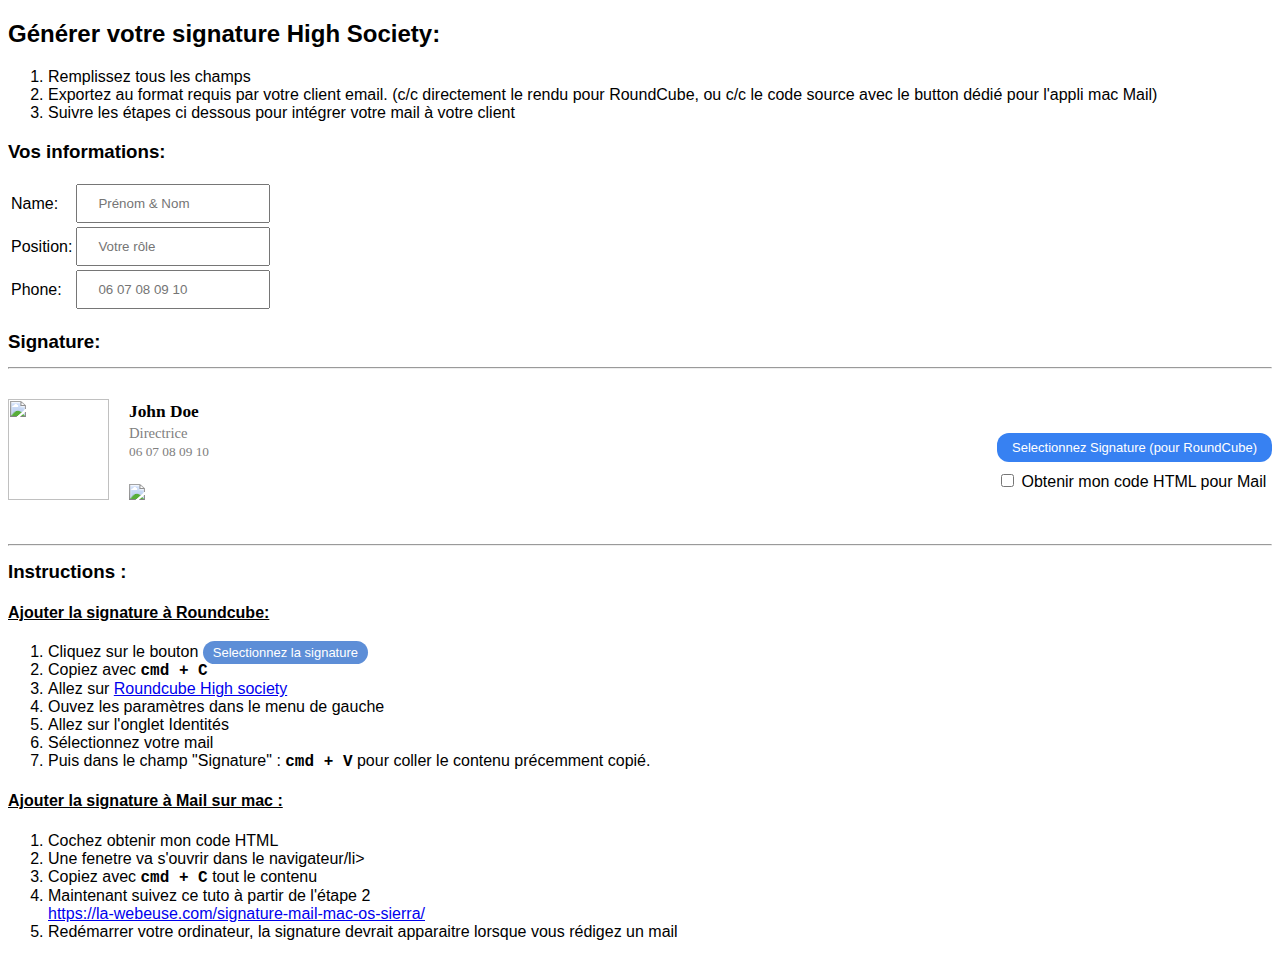
==== index.html @ 62e5d919 "tuto" ====
<!DOCTYPE html>
<html lang="fr">

<head>
    <meta charset="UTF-8">
    <meta http-equiv="X-UA-Compatible" content="IE=edge">
    <meta name="viewport" content="width=device-width, initial-scale=1.0">
    <title>
        Signature High Society
    </title>


    <link rel="stylesheet" href="style.css">
    <link rel="icon" href="">
    <script src="https://ajax.googleapis.com/ajax/libs/jquery/3.6.1/jquery.min.js"></script>

</head>
<body>



<div>
  <h2>Générer votre signature High Society:</h2>
  <ol>
    <li>Remplissez tous les champs</li>
    <li>Exportez au format requis par votre client email. (c/c directement le rendu pour RoundCube, ou c/c le code source avec le button dédié pour  l'appli mac Mail)</li>
    <li>Suivre les étapes ci dessous pour intégrer votre mail à votre client</li>

  </ol>
</div>
<div>
  <h3>Vos informations:</h3>

  <div id='inputs'>
    <table>
      <tr>
        <td>
          <label for='Nom'>Name:</label>
        </td>
        <td>
          <input id='name' placeholder='Prénom & Nom'></input>
        </td>
      </tr>
      <tr>
        <td>
          <label for='position'>Position:</label>
        </td>
        <td>
          <input id='position' placeholder='Votre rôle'></input>
        </td>
      </tr>
      <tr>
        <td>
          <label for='phone'>Phone:</label>
        </td>
        <td>
          <input id='phone' placeholder='06 07 08 09 10'></input>
        </td>
      </tr>
      <!--    <tr>
      <td>
        <label for='email'>Email:</label>
      </td>
      <td>
        <input id='email' placeholder='name@gmail.com'></input>
      </td>
    </tr>-->
    </table>
  </div>
</div>

<h3>Signature:</h3>

<hr>

<div class='controls' data-sig='signature_1'>
  <button class='select'>Selectionnez Signature (pour RoundCube)</button><br>

  <input type="checkbox" id="get" name="get" onchange="getFunction()" />
  <label for="get">Obtenir mon code HTML pour Mail</label>
  <!-- <button class='select' onchange="getFunction()">Copy</button><br> -->

</div>
<div id='signature_1'>
  <div id="htmlcode">
    <table style="width: 393px; height: 115px" border="0" cellspacing="0" cellpadding="0">
      <tbody>
        <tr>
          <td style="font-size: 10pt; font-family: HelveticaNeue" rowspan="2" valign="top"><img src="https://www.highsociety.fr/img/signature/logo.jpg" width="101" height="101" border="0"></td>
          <td style="font-family: HelveticaNeue; width: 480px; padding-left: 20px" valign="top"><span style="font-size: 13pt"><span class="name" style="line-height: 19pt; font-weight: bold;"><strong>John Doe</strong> </span>&nbsp;</span><br><span class="position" style="color: #808080; font-size: 11pt; line-height: 13pt">Directrice</span><br><span class="phone" style="font-size: 10pt; font-family: HelveticaNeue; line-height: 13pt; color: #808080">06 07 08 09 10</span>
            <table style="width: 144px; height: 39px" border="0" cellspacing="0" cellpadding="0">
              <tbody>
                <tr>
                  <td style="width: 200px" valign="bottom"><a href="https://highsociety.fr/fr" target="_blank" rel="noreferrer"><img style="margin-top: 5px; margin-left: -0.8px" src="https://www.highsociety.fr/img/signature/site-noir.png" width="10" height="10" border="0"></a>&nbsp;&nbsp;<a href="https://facebook.com/highsocietyfrance" target="_blank" rel="noreferrer"><img style="margin-top: 5px" src="https://www.highsociety.fr/img/signature/facebook-noir.png" width="11" height="11" border="0"></a>&nbsp;&nbsp;<a href="https://instagram.com/high.society.france" target="_blank" rel="noreferrer"><img style="margin-top: 5px" src="https://www.highsociety.fr/img/signature/insta-noir.png" width="11" height="11" border="0"></a></td>
                </tr>
                <tr>
                  <td style="width: 280px" valign="bottom"><img src="https://www.highsociety.fr/img/signature/highsociety.png" width="auto" height="20" border="0"></td>
                </tr>
              </tbody>
            </table>
          </td>
        </tr>
      </tbody>
    </table>
  </div>
</div>
<hr>
<!--
<div id='signature_1'>
  <pre>
  &lt;table style="width: 393px; height: 115px" border="0" cellspacing="0" cellpadding="0" >
  &lt;tbody>
  &lt;tr>
  &lt;td style="font-size: 10pt; font-family: HelveticaNeue" rowspan="2" valign="top"> &lt;img src="https://www.highsociety.fr/img/signature/logo.jpg" width="101" height="101" border="0">&lt;/td>
  &lt;td style="font-family: HelveticaNeue; width: 480px; padding-left: 20px" valign="top">&lt;span style="font-size: 13pt">&lt;span class="name" style="line-height: 19pt"><span class="name">John Doe</span> &lt;/span>&nbsp;&lt;/span>&lt;br>&lt;span class="position" style="color: #808080; font-size: 11pt; line-height: 13pt"><span class="position">Directrice</span>&lt;/span>&lt;br>&lt;span class="phone" style="font-size: 10pt; font-family: HelveticaNeue; line-height: 13pt;  color: #808080"><span class="phone">06 07 08 09 10</span> &lt;/span>
  &lt;table style="width: 144px; height: 39px" border="0" cellspacing="0" cellpadding="0">
  &lt;tbody>
  &lt;tr>
  &lt;td style="width: 200px" valign="bottom">&lt;a href="https://highsociety.fr/fr" target="_blank" rel="noreferrer">&lt;img style="margin-top: 5px; margin-left: -0.8px" src="https://www.highsociety.fr/img/signature/site-noir.png" width="10" height="10" border="0">&lt;/a>&nbsp;&nbsp; &lt;a href="https://facebook.com/highsocietyfrance" target="_blank" rel="noreferrer"> &lt;img style="margin-top: 5px" src="https://www.highsociety.fr/img/signature/facebook-noir.png" width="11" height="11" border="0">&lt;/a>&nbsp;&nbsp;&lt; a href="https://instagram.com/high.society.france" target="_blank" rel="noreferrer">&lt;img style="margin-top: 5px" src="https://www.highsociety.fr/img/signature/insta-noir.png" width="11" height="11" border="0">&lt;/a>
  &lt;/td>
  &lt;/tr>
  &lt;tr>
  &lt;td style="width: 280px" valign="bottom">&lt;img src="https://www.highsociety.fr/img/signature/highsociety.png" width="auto" height="20" border="0">&lt;/td>
  &lt;/tr>
  &lt;/tbody>
  &lt;/table>
  &lt;/td>
  &lt;/tr>
  &lt;/tbody>
  &lt;/table>
</pre>
</div>

<hr>-->


<h3>Instructions :</h3>
<h4>Ajouter la signature à Roundcube:</h3>

<div class='instructions'>
  <ol>

      <li>Cliquez sur le bouton <span class ="bu">Selectionnez la signature</span></li>
      <li>Copiez avec <code>cmd + C</code></li>
      <li>Allez sur   <a href="https://mail.highsociety.fr/">Roundcube High society</a></li>
      <li>Ouvez les paramètres dans le menu de gauche</li>
      <li>Allez sur l'onglet Identités</li>
      <li>Sélectionnez votre mail</li>
      <li>Puis dans le champ "Signature" : <code>cmd + V</code> pour coller le contenu précemment copié. </li>
    </ol>

</div>

<h4>Ajouter la signature à Mail sur mac :</h3>

  <div  >
    <ol>

        <li>Cochez obtenir mon code HTML </li>
        <li>Une fenetre va s'ouvrir dans le navigateur/li>
        <li>Copiez avec <code>cmd + C</code> tout le contenu</li>
        <li>Maintenant suivez ce tuto  à partir de l'étape 2</li>
        <a href="https://la-webeuse.com/signature-mail-mac-os-sierra/">https://la-webeuse.com/signature-mail-mac-os-sierra/</a>
        <li>Redémarrer votre ordinateur, la signature devrait apparaitre lorsque vous rédigez un mail</li>

      </ol>


  </div>


<script type="text/javascript" src="index.js"></script>
</body>
</html>
---- style.css ----
body {
	font-family: sans-serif;
}
button {
	border-radius: 12px;
}
.bu {
	border-radius: 12px;

	background: #5d8ed7;
	color: #fff;
	font-family: Helvetica;
	font-size: 13px;
	padding: 4px 10px;
	text-decoration: none;
}

code {
	font-size: 16px;
	font-weight: bold;
}
#inputs {
	width: 250px;
}

#inputs input {
	width: 150px;
	padding: 10px 20px;
}

hr {
	margin: 30px 0;
}

h3 + hr {
	margin-top: -5px;
}

hr + h3 {
	margin-top: -15px;
}

.controls {
	float: right;
	line-height: 35px;
	margin-top: 30px;
}

.controls .select,
.controls .save,
.controls a {
	border: none;
	background: #3781f2;
	color: #fff;
	cursor: pointer;
	font-family: Helvetica;
	font-size: 13px;
	padding: 7px 15px;
	text-decoration: none;
}

.controls a {
	background: green;
	display: none;
}

h4 {
	text-decoration: underline;
}
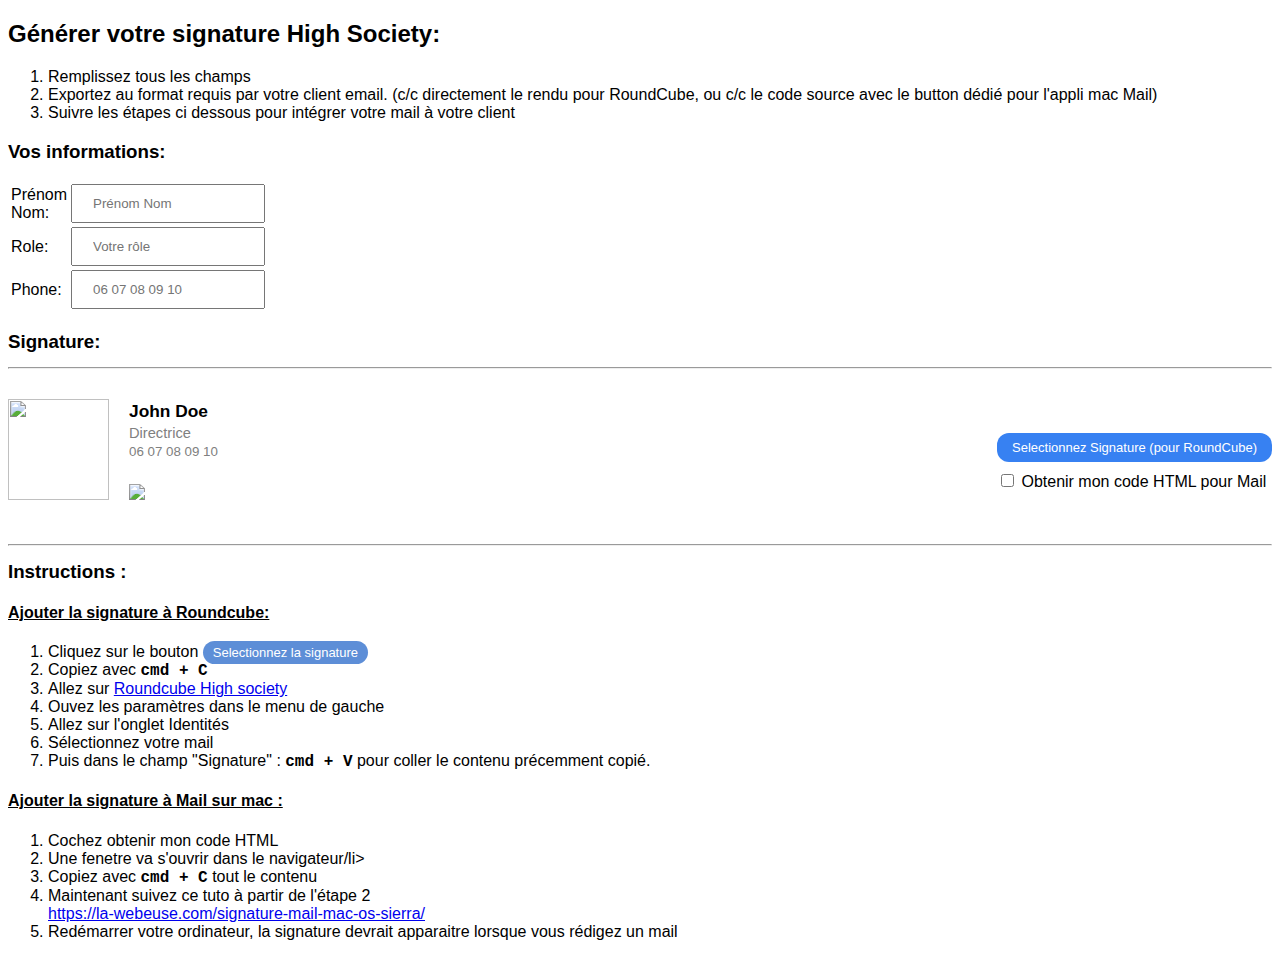
==== commit a7812875: "Arial" ====
--- a/index.html
+++ b/index.html
@@ -36,15 +36,15 @@
     <table>
       <tr>
         <td>
-          <label for='Nom'>Name:</label>
+          <label for='Nom'>Prénom Nom:</label>
         </td>
         <td>
-          <input id='name' placeholder='Prénom & Nom'></input>
+          <input id='name' placeholder='Prénom Nom'></input>
         </td>
       </tr>
       <tr>
         <td>
-          <label for='position'>Position:</label>
+          <label for='position'>Role:</label>
         </td>
         <td>
           <input id='position' placeholder='Votre rôle'></input>
@@ -87,8 +87,8 @@
     <table style="width: 393px; height: 115px" border="0" cellspacing="0" cellpadding="0">
       <tbody>
         <tr>
-          <td style="font-size: 10pt; font-family: HelveticaNeue" rowspan="2" valign="top"><img src="https://www.highsociety.fr/img/signature/logo.jpg" width="101" height="101" border="0"></td>
-          <td style="font-family: HelveticaNeue; width: 480px; padding-left: 20px" valign="top"><span style="font-size: 13pt"><span class="name" style="line-height: 19pt; font-weight: bold;"><strong>John Doe</strong> </span>&nbsp;</span><br><span class="position" style="color: #808080; font-size: 11pt; line-height: 13pt">Directrice</span><br><span class="phone" style="font-size: 10pt; font-family: HelveticaNeue; line-height: 13pt; color: #808080">06 07 08 09 10</span>
+          <td style="font-size: 10pt; font-family: Arial" rowspan="2" valign="top"><img src="https://www.highsociety.fr/img/signature/logo.jpg" width="101" height="101" border="0"></td>
+          <td style="font-family: Arial; width: 480px; padding-left: 20px" valign="top"><span style="font-size: 13pt"><span class="name" style="line-height: 19pt; font-weight: bold;"><strong>John Doe</strong> </span>&nbsp;</span><br><span class="position" style="color: #808080; font-size: 11pt; line-height: 13pt">Directrice</span><br><span class="phone" style="font-size: 10pt; font-family: Arial; line-height: 13pt; color: #808080">06 07 08 09 10</span>
             <table style="width: 144px; height: 39px" border="0" cellspacing="0" cellpadding="0">
               <tbody>
                 <tr>
@@ -172,4 +172,4 @@
 
 <script type="text/javascript" src="index.js"></script>
 </body>
-</html>+</html>
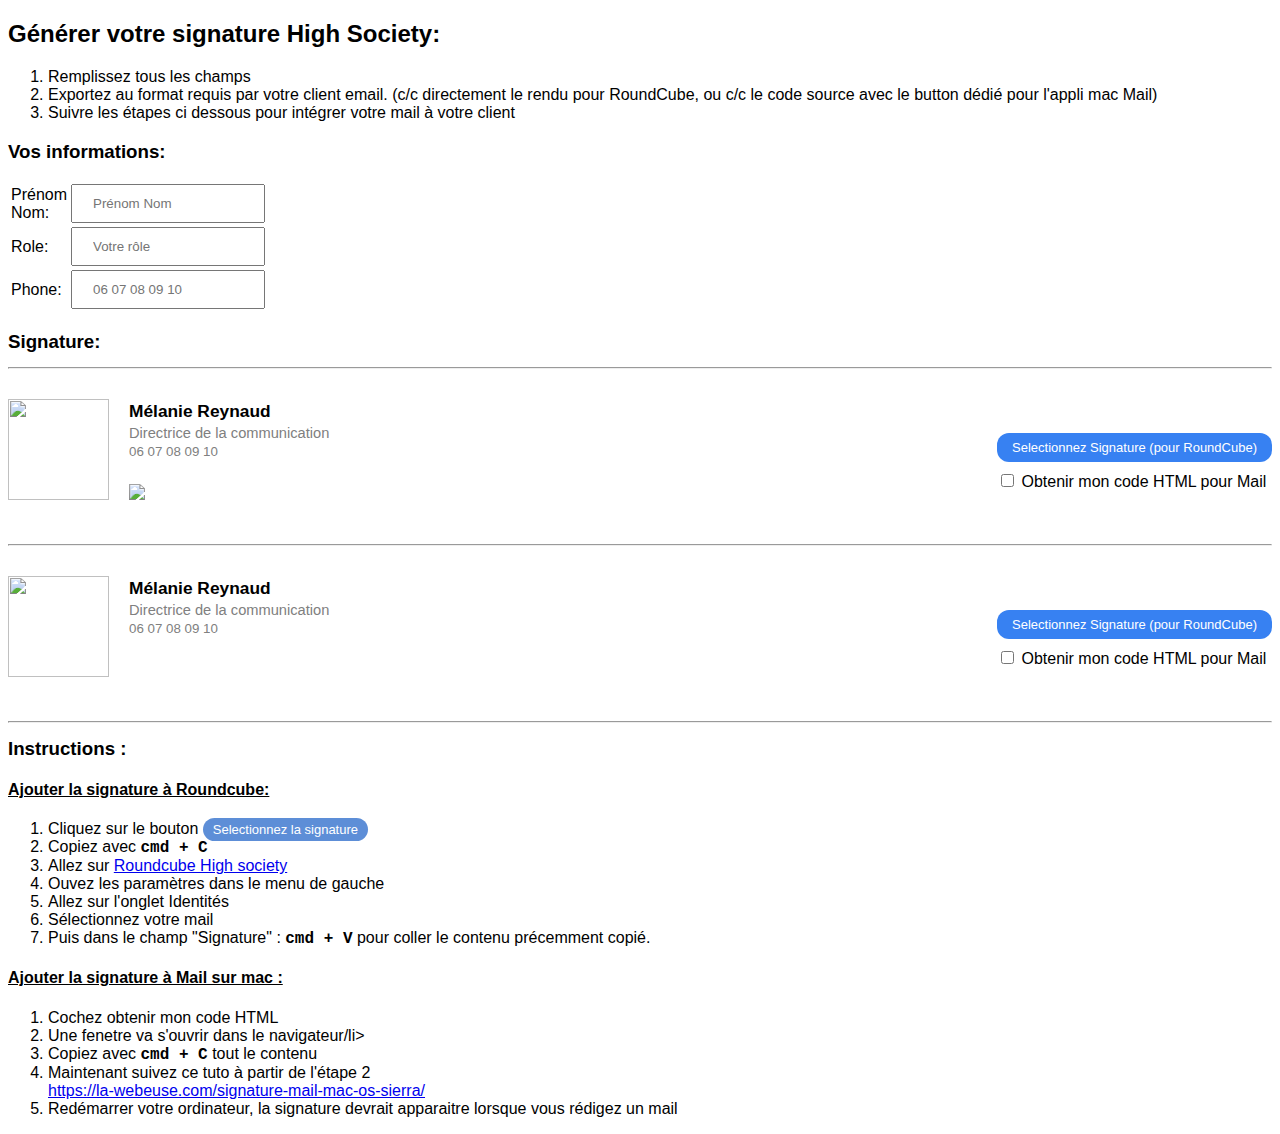
==== commit 4488207f: "signature logican" ====
--- a/index.html
+++ b/index.html
@@ -1,64 +1,65 @@
-
 <!DOCTYPE html>
 <html lang="fr">
 
 <head>
-    <meta charset="UTF-8">
-    <meta http-equiv="X-UA-Compatible" content="IE=edge">
-    <meta name="viewport" content="width=device-width, initial-scale=1.0">
-    <title>
-        Signature High Society
-    </title>
-
-
-    <link rel="stylesheet" href="style.css">
-    <link rel="icon" href="">
-    <script src="https://ajax.googleapis.com/ajax/libs/jquery/3.6.1/jquery.min.js"></script>
+  <meta charset="UTF-8">
+  <meta http-equiv="X-UA-Compatible" content="IE=edge">
+  <meta name="viewport" content="width=device-width, initial-scale=1.0">
+  <title>
+    Signature High Society
+  </title>
+
+
+  <link rel="stylesheet" href="style.css">
+  <link rel="icon" href="">
+  <script src="https://ajax.googleapis.com/ajax/libs/jquery/3.6.1/jquery.min.js"></script>
 
 </head>
+
 <body>
 
 
 
-<div>
-  <h2>Générer votre signature High Society:</h2>
-  <ol>
-    <li>Remplissez tous les champs</li>
-    <li>Exportez au format requis par votre client email. (c/c directement le rendu pour RoundCube, ou c/c le code source avec le button dédié pour  l'appli mac Mail)</li>
-    <li>Suivre les étapes ci dessous pour intégrer votre mail à votre client</li>
-
-  </ol>
-</div>
-<div>
-  <h3>Vos informations:</h3>
-
-  <div id='inputs'>
-    <table>
-      <tr>
-        <td>
-          <label for='Nom'>Prénom Nom:</label>
-        </td>
-        <td>
-          <input id='name' placeholder='Prénom Nom'></input>
-        </td>
-      </tr>
-      <tr>
-        <td>
-          <label for='position'>Role:</label>
-        </td>
-        <td>
-          <input id='position' placeholder='Votre rôle'></input>
-        </td>
-      </tr>
-      <tr>
-        <td>
-          <label for='phone'>Phone:</label>
-        </td>
-        <td>
-          <input id='phone' placeholder='06 07 08 09 10'></input>
-        </td>
-      </tr>
-      <!--    <tr>
+  <div>
+    <h2>Générer votre signature High Society:</h2>
+    <ol>
+      <li>Remplissez tous les champs</li>
+      <li>Exportez au format requis par votre client email. (c/c directement le rendu pour RoundCube, ou c/c le code
+        source avec le button dédié pour l'appli mac Mail)</li>
+      <li>Suivre les étapes ci dessous pour intégrer votre mail à votre client</li>
+
+    </ol>
+  </div>
+  <div>
+    <h3>Vos informations:</h3>
+
+    <div id='inputs'>
+      <table>
+        <tr>
+          <td>
+            <label for='Nom'>Prénom Nom:</label>
+          </td>
+          <td>
+            <input id='name' placeholder='Prénom Nom'></input>
+          </td>
+        </tr>
+        <tr>
+          <td>
+            <label for='position'>Role:</label>
+          </td>
+          <td>
+            <input id='position' placeholder='Votre rôle'></input>
+          </td>
+        </tr>
+        <tr>
+          <td>
+            <label for='phone'>Phone:</label>
+          </td>
+          <td>
+            <input id='phone' placeholder='06 07 08 09 10'></input>
+          </td>
+        </tr>
+        <!--    <tr>
       <td>
         <label for='email'>Email:</label>
       </td>
@@ -66,36 +67,136 @@
         <input id='email' placeholder='name@gmail.com'></input>
       </td>
     </tr>-->
-    </table>
-  </div>
-</div>
-
-<h3>Signature:</h3>
-
-<hr>
-
-<div class='controls' data-sig='signature_1'>
-  <button class='select'>Selectionnez Signature (pour RoundCube)</button><br>
-
-  <input type="checkbox" id="get" name="get" onchange="getFunction()" />
-  <label for="get">Obtenir mon code HTML pour Mail</label>
-  <!-- <button class='select' onchange="getFunction()">Copy</button><br> -->
-
-</div>
-<div id='signature_1'>
+      </table>
+    </div>
+  </div>
+
+  <h3>Signature:</h3>
+
+  <hr>
+
+  <div class='controls' data-sig='signature_1'>
+    <button class='select'>Selectionnez Signature (pour RoundCube)</button><br>
+
+    <input type="checkbox" id="get" name="get" onchange="getFunction()" />
+    <label for="get">Obtenir mon code HTML pour Mail</label>
+    <!-- <button class='select' onchange="getFunction()">Copy</button><br> -->
+
+  </div>
+  <div id='signature_1'>
+    <div id="htmlcode">
+      <table style="width: 393px; height: 115px" border="0" cellspacing="0" cellpadding="0">
+        <tbody>
+          <tr>
+            <td style="font-size: 10pt; font-family: Arial" rowspan="2" valign="top"><img
+                src="https://www.highsociety.fr/img/signature/logo.jpg" width="101" height="101" border="0"></td>
+            <td style="font-family: Arial; width: 480px; padding-left: 20px" valign="top"><span
+                style="font-size: 13pt"><span class="name" style="line-height: 19pt; font-weight: bold;"><strong>Mélanie
+                    Reynaud</strong> </span>&nbsp;</span><br><span class="position"
+                style="color: #808080; font-size: 11pt; line-height: 13pt">Directrice de la communication
+              </span><br><span class="phone"
+                style="font-size: 10pt; font-family: Arial; line-height: 13pt; color: #808080">06 07 08 09 10</span>
+              <table style="width: 144px; height: 39px" border="0" cellspacing="0" cellpadding="0">
+                <tbody>
+                  <tr>
+                    <td style="width: 200px" valign="bottom"><a href="https://highsociety.fr/fr" target="_blank"
+                        rel="noreferrer"><img style="margin-top: 5px; margin-left: -0.8px"
+                          src="https://www.highsociety.fr/img/signature/site-noir.png" width="10" height="10"
+                          border="0"></a>&nbsp;&nbsp;<a href="https://facebook.com/highsocietyfrance" target="_blank"
+                        rel="noreferrer"><img style="margin-top: 5px"
+                          src="https://www.highsociety.fr/img/signature/facebook-noir.png" width="11" height="11"
+                          border="0"></a>&nbsp;&nbsp;<a href="https://instagram.com/high.society.france" target="_blank"
+                        rel="noreferrer"><img style="margin-top: 5px"
+                          src="https://www.highsociety.fr/img/signature/insta-noir.png" width="11" height="11"
+                          border="0"></a></td>
+                  </tr>
+                  <tr>
+                    <td style="width: 280px" valign="bottom"><img
+                        src="https://www.highsociety.fr/img/signature/highsociety.png" width="auto" height="20"
+                        border="0"></td>
+                  </tr>
+                </tbody>
+              </table>
+            </td>
+          </tr>
+        </tbody>
+      </table>
+    </div>
+  </div>
+  <hr>
+  <div class='controls' data-sig='signature_2'>
+    <button class='select'>Selectionnez Signature (pour RoundCube)</button><br>
+
+    <input type="checkbox" id="getlogican" name="getlogican" onchange="getLogican()" />
+    <label for="getlogican">Obtenir mon code HTML pour Mail</label>
+    <!-- <button class='select' onchange="getFunction()">Copy</button><br> -->
+
+  </div>
+  <div id='signature_2'>
+    <div id="htmlcode2">
+      <table style="width: 393px; height: 115px" border="0" cellspacing="0" cellpadding="0">
+        <tbody>
+          <tr>
+            <td style="font-size: 10pt; font-family: Arial" rowspan="2" valign="top"><img
+                src="http://fleursenfrance.fr/img/logicann.jpg" width="101" height="101" border="0"></td>
+            <td style="font-family: Arial; width: 480px; padding-left: 20px" valign="top"><span
+                style="font-size: 13pt"><span class="name" style="line-height: 19pt; font-weight: bold;"><strong>Mélanie
+                    Reynaud</strong> </span>&nbsp;</span><br><span class="position"
+                style="color: #808080; font-size: 11pt; line-height: 13pt">Directrice de la communication
+              </span><br><span class="phone"
+                style="font-size: 10pt; font-family: Arial; line-height: 13pt; color: #808080">06 07 08 09 10</span>
+              <table style="width: 144px; height: 39px" border="0" cellspacing="0" cellpadding="0">
+                <tbody>
+                  <tr>
+                    <td style="width: 200px" valign="bottom">
+                      <a href="https://logicann.fr/" target="_blank" rel="noreferrer">
+                        <img style="margin-top: 5px; margin-left: -0.8px"
+                          src="https://www.highsociety.fr/img/signature/site-noir.png" width="10" height="10"
+                          border="0"></a>&nbsp;&nbsp;
+
+                      <a href="https://www.linkedin.com/company/logicann/" target="_blank" rel="noreferrer">
+                        <img style="margin-top: 5px" src="http://fleursenfrance.fr/img/icon-linkedin.png" width="11"
+                          height="11" border="0"></a>
+                    </td>
+                  </tr>
+                  <tr>
+                    <td style="width: 280px;visibility: hidden;" valign="bottom"><img
+                        src="http://fleursenfrance.fr/img/logicanfleur.png" width="auto" height="20" border="0"></td>
+                  </tr>
+                </tbody>
+              </table>
+            </td>
+          </tr>
+        </tbody>
+      </table>
+    </div>
+  </div>
+  <hr>
+
+
+
+
+
+  <!-- <div id='signature_1'>
   <div id="htmlcode">
     <table style="width: 393px; height: 115px" border="0" cellspacing="0" cellpadding="0">
       <tbody>
         <tr>
-          <td style="font-size: 10pt; font-family: Arial" rowspan="2" valign="top"><img src="https://www.highsociety.fr/img/signature/logo.jpg" width="101" height="101" border="0"></td>
-          <td style="font-family: Arial; width: 480px; padding-left: 20px" valign="top"><span style="font-size: 13pt"><span class="name" style="line-height: 19pt; font-weight: bold;"><strong>John Doe</strong> </span>&nbsp;</span><br><span class="position" style="color: #808080; font-size: 11pt; line-height: 13pt">Directrice</span><br><span class="phone" style="font-size: 10pt; font-family: Arial; line-height: 13pt; color: #808080">06 07 08 09 10</span>
+          <td style="font-size: 10pt; font-family: Arial" rowspan="2" valign="top"><img src="http://fleursenfrance.fr/img/fleur.png" width="81" height="101" border="0"></td>
+          <td style="font-family: Arial; width: 480px; padding-left: 20px" valign="top"><span style="font-size: 13pt"><span class="name" style="line-height: 19pt; font-weight: bold;"><strong>Mélanie Reynaud</strong> </span>&nbsp;</span><br><span class="position" style="color: #808080; font-size: 11pt; line-height: 13pt">Directrice de la communication
+</span><br><span class="phone" style="font-size: 10pt; font-family: Arial; line-height: 13pt; color: #808080">06 07 08 09 10</span>
             <table style="width: 144px; height: 39px" border="0" cellspacing="0" cellpadding="0">
               <tbody>
                 <tr>
-                  <td style="width: 200px" valign="bottom"><a href="https://highsociety.fr/fr" target="_blank" rel="noreferrer"><img style="margin-top: 5px; margin-left: -0.8px" src="https://www.highsociety.fr/img/signature/site-noir.png" width="10" height="10" border="0"></a>&nbsp;&nbsp;<a href="https://facebook.com/highsocietyfrance" target="_blank" rel="noreferrer"><img style="margin-top: 5px" src="https://www.highsociety.fr/img/signature/facebook-noir.png" width="11" height="11" border="0"></a>&nbsp;&nbsp;<a href="https://instagram.com/high.society.france" target="_blank" rel="noreferrer"><img style="margin-top: 5px" src="https://www.highsociety.fr/img/signature/insta-noir.png" width="11" height="11" border="0"></a></td>
+                  <td style="width: 200px" valign="bottom">
+                    <a href="https://logicann.fr/" target="_blank" rel="noreferrer">
+                      <img style="margin-top: 5px; margin-left: -0.8px" src="https://www.highsociety.fr/img/signature/site-noir.png" width="10" height="10" border="0"></a>&nbsp;&nbsp;
+
+                        <a href="https://www.linkedin.com/company/logicann/" target="_blank" rel="noreferrer">
+                          <img style="margin-top: 5px" src="http://fleursenfrance.fr/img/icon-linkedin.png" width="11" height="11" border="0"></a></td>
                 </tr>
                 <tr>
-                  <td style="width: 280px" valign="bottom"><img src="https://www.highsociety.fr/img/signature/highsociety.png" width="auto" height="20" border="0"></td>
+                  <td style="width: 280px; " valign="bottom"><img src="http://fleursenfrance.fr/img/logicanfleur.png" width="auto" height="20" border="0"></td>
                 </tr>
               </tbody>
             </table>
@@ -104,9 +205,8 @@
       </tbody>
     </table>
   </div>
-</div>
-<hr>
-<!--
+</div> -->
+  <!--
 <div id='signature_1'>
   <pre>
   &lt;table style="width: 393px; height: 115px" border="0" cellspacing="0" cellpadding="0" >
@@ -135,41 +235,43 @@
 <hr>-->
 
 
-<h3>Instructions :</h3>
-<h4>Ajouter la signature à Roundcube:</h3>
-
-<div class='instructions'>
-  <ol>
-
-      <li>Cliquez sur le bouton <span class ="bu">Selectionnez la signature</span></li>
-      <li>Copiez avec <code>cmd + C</code></li>
-      <li>Allez sur   <a href="https://mail.highsociety.fr/">Roundcube High society</a></li>
-      <li>Ouvez les paramètres dans le menu de gauche</li>
-      <li>Allez sur l'onglet Identités</li>
-      <li>Sélectionnez votre mail</li>
-      <li>Puis dans le champ "Signature" : <code>cmd + V</code> pour coller le contenu précemment copié. </li>
-    </ol>
-
-</div>
-
-<h4>Ajouter la signature à Mail sur mac :</h3>
-
-  <div  >
-    <ol>
-
-        <li>Cochez obtenir mon code HTML </li>
-        <li>Une fenetre va s'ouvrir dans le navigateur/li>
-        <li>Copiez avec <code>cmd + C</code> tout le contenu</li>
-        <li>Maintenant suivez ce tuto  à partir de l'étape 2</li>
-        <a href="https://la-webeuse.com/signature-mail-mac-os-sierra/">https://la-webeuse.com/signature-mail-mac-os-sierra/</a>
-        <li>Redémarrer votre ordinateur, la signature devrait apparaitre lorsque vous rédigez un mail</li>
-
+  <h3>Instructions :</h3>
+  <h4>Ajouter la signature à Roundcube:</h3>
+
+    <div class='instructions'>
+      <ol>
+
+        <li>Cliquez sur le bouton <span class="bu">Selectionnez la signature</span></li>
+        <li>Copiez avec <code>cmd + C</code></li>
+        <li>Allez sur <a href="https://mail.highsociety.fr/">Roundcube High society</a></li>
+        <li>Ouvez les paramètres dans le menu de gauche</li>
+        <li>Allez sur l'onglet Identités</li>
+        <li>Sélectionnez votre mail</li>
+        <li>Puis dans le champ "Signature" : <code>cmd + V</code> pour coller le contenu précemment copié. </li>
       </ol>
 
-
-  </div>
-
-
-<script type="text/javascript" src="index.js"></script>
+    </div>
+
+    <h4>Ajouter la signature à Mail sur mac :</h3>
+
+      <div>
+        <ol>
+
+          <li>Cochez obtenir mon code HTML </li>
+          <li>Une fenetre va s'ouvrir dans le navigateur/li>
+          <li>Copiez avec <code>cmd + C</code> tout le contenu</li>
+          <li>Maintenant suivez ce tuto à partir de l'étape 2</li>
+          <a
+            href="https://la-webeuse.com/signature-mail-mac-os-sierra/">https://la-webeuse.com/signature-mail-mac-os-sierra/</a>
+          <li>Redémarrer votre ordinateur, la signature devrait apparaitre lorsque vous rédigez un mail</li>
+
+        </ol>
+
+
+      </div>
+
+
+      <script type="text/javascript" src="index.js"></script>
 </body>
-</html>
+
+</html>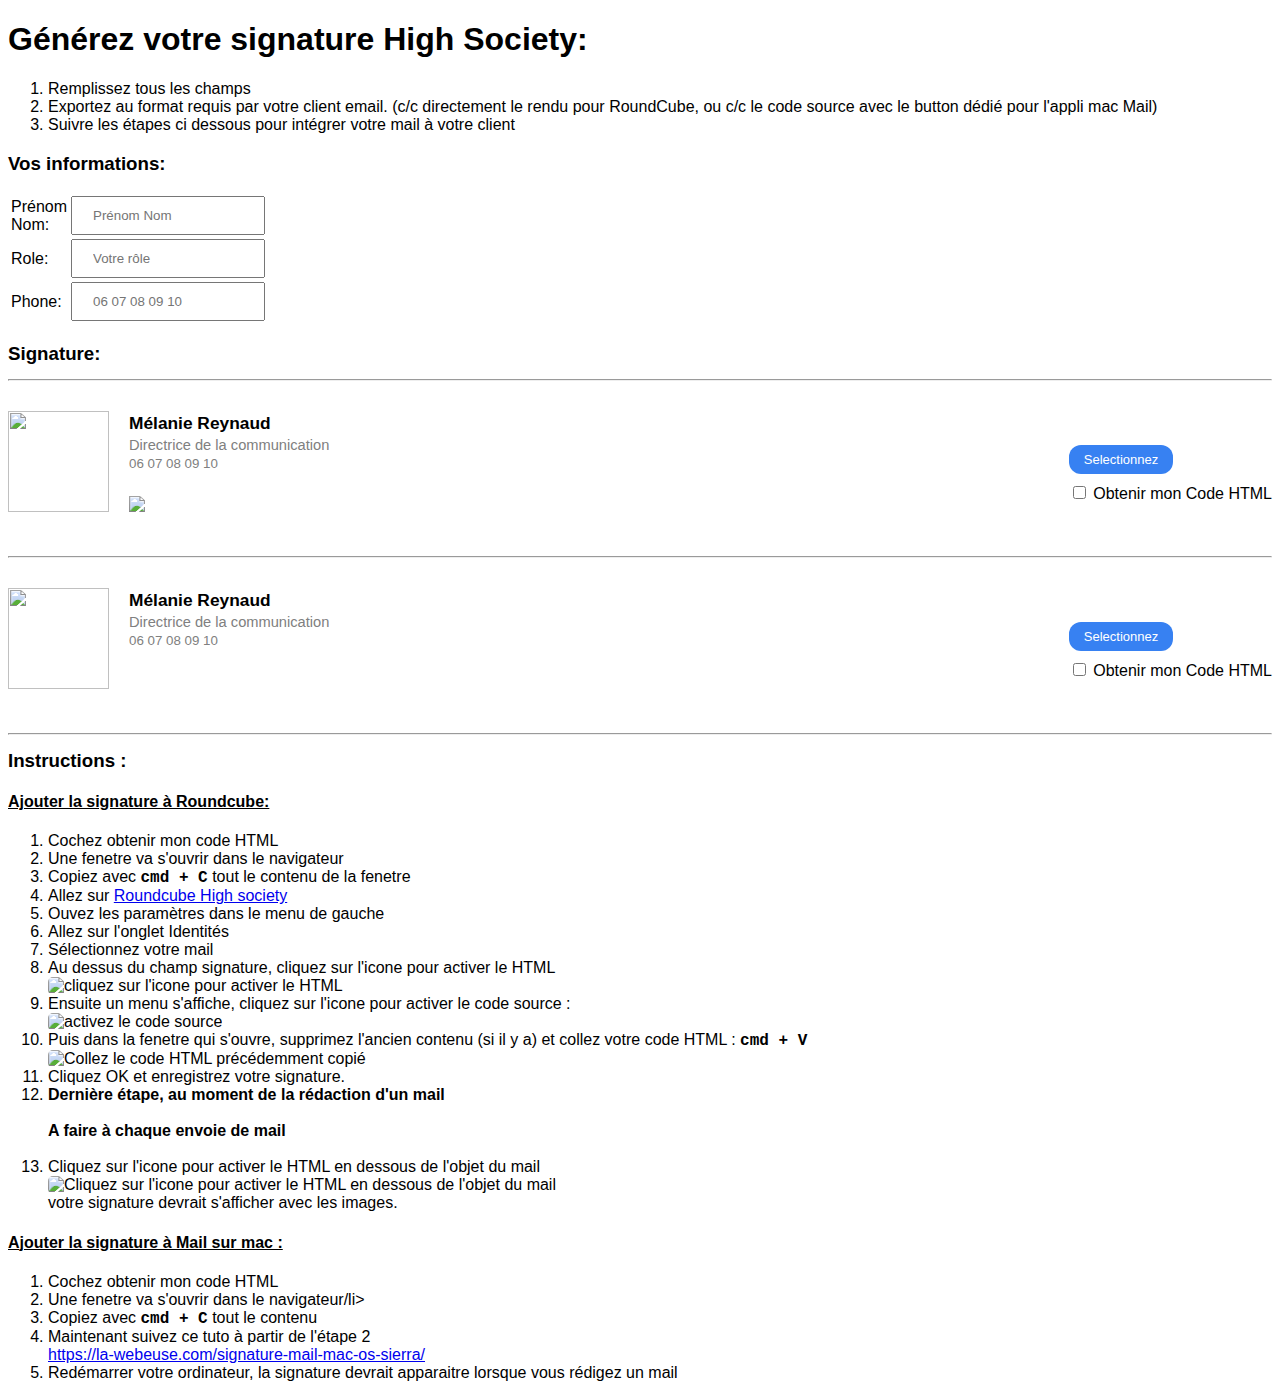
==== commit 6818acee: "add modal" ====
--- a/index.html
+++ b/index.html
@@ -21,7 +21,7 @@
 
 
   <div>
-    <h2>Générer votre signature High Society:</h2>
+    <h1>Générez votre signature High Society:</h1>
     <ol>
       <li>Remplissez tous les champs</li>
       <li>Exportez au format requis par votre client email. (c/c directement le rendu pour RoundCube, ou c/c le code
@@ -76,10 +76,10 @@
   <hr>
 
   <div class='controls' data-sig='signature_1'>
-    <button class='select'>Selectionnez Signature (pour RoundCube)</button><br>
+    <button class='select'>Selectionnez </button><br>
 
     <input type="checkbox" id="get" name="get" onchange="getFunction()" />
-    <label for="get">Obtenir mon code HTML pour Mail</label>
+    <label for="get">Obtenir mon Code HTML</label>
     <!-- <button class='select' onchange="getFunction()">Copy</button><br> -->
 
   </div>
@@ -91,7 +91,8 @@
             <td style="font-size: 10pt; font-family: Arial" rowspan="2" valign="top"><img
                 src="https://www.highsociety.fr/img/signature/logo.jpg" width="101" height="101" border="0"></td>
             <td style="font-family: Arial; width: 480px; padding-left: 20px" valign="top"><span
-                style="font-size: 13pt"><span class="name" style="line-height: 19pt; font-weight: bold;"><strong>Mélanie
+                style="font-size: 13pt;"><span class="name"
+                  style="line-height: 19pt; font-weight: bold; color: black;"><strong>Mélanie
                     Reynaud</strong> </span>&nbsp;</span><br><span class="position"
                 style="color: #808080; font-size: 11pt; line-height: 13pt">Directrice de la communication
               </span><br><span class="phone"
@@ -99,8 +100,8 @@
               <table style="width: 144px; height: 39px" border="0" cellspacing="0" cellpadding="0">
                 <tbody>
                   <tr>
-                    <td style="width: 200px" valign="bottom"><a href="https://highsociety.fr/fr" target="_blank"
-                        rel="noreferrer"><img style="margin-top: 5px; margin-left: -0.8px"
+                    <td style="width: 200px" valign="bottom"><a href="https://highsociety.fr" target="_blank"><img
+                          style="margin-top: 5px; margin-left: -0.8px"
                           src="https://www.highsociety.fr/img/signature/site-noir.png" width="10" height="10"
                           border="0"></a>&nbsp;&nbsp;<a href="https://facebook.com/highsocietyfrance" target="_blank"
                         rel="noreferrer"><img style="margin-top: 5px"
@@ -125,10 +126,10 @@
   </div>
   <hr>
   <div class='controls' data-sig='signature_2'>
-    <button class='select'>Selectionnez Signature (pour RoundCube)</button><br>
+    <button class='select'>Selectionnez</button><br>
 
     <input type="checkbox" id="getlogican" name="getlogican" onchange="getLogican()" />
-    <label for="getlogican">Obtenir mon code HTML pour Mail</label>
+    <label for="getlogican">Obtenir mon Code HTML</label>
     <!-- <button class='select' onchange="getFunction()">Copy</button><br> -->
 
   </div>
@@ -138,9 +139,10 @@
         <tbody>
           <tr>
             <td style="font-size: 10pt; font-family: Arial" rowspan="2" valign="top"><img
-                src="http://fleursenfrance.fr/img/logicann.jpg" width="101" height="101" border="0"></td>
+                src="https://i.postimg.cc/8kHJH59S/logicann.jpg" width="101" height="101" border="0"></td>
             <td style="font-family: Arial; width: 480px; padding-left: 20px" valign="top"><span
-                style="font-size: 13pt"><span class="name" style="line-height: 19pt; font-weight: bold;"><strong>Mélanie
+                style="font-size: 13pt"><span class="name"
+                  style="line-height: 19pt; font-weight: bold;  color: black;"><strong>Mélanie
                     Reynaud</strong> </span>&nbsp;</span><br><span class="position"
                 style="color: #808080; font-size: 11pt; line-height: 13pt">Directrice de la communication
               </span><br><span class="phone"
@@ -155,13 +157,12 @@
                           border="0"></a>&nbsp;&nbsp;
 
                       <a href="https://www.linkedin.com/company/logicann/" target="_blank" rel="noreferrer">
-                        <img style="margin-top: 5px" src="http://fleursenfrance.fr/img/icon-linkedin.png" width="11"
+                        <img style="margin-top: 5px" src="https://i.postimg.cc/FK7Vtct3/icon-linkedin.png" width="11"
                           height="11" border="0"></a>
                     </td>
                   </tr>
                   <tr>
-                    <td style="width: 280px;visibility: hidden;" valign="bottom"><img
-                        src="http://fleursenfrance.fr/img/logicanfleur.png" width="auto" height="20" border="0"></td>
+                    <td style="width: 280px; visibility: hidden;" valign="bottom"> &nbsp;</td>
                   </tr>
                 </tbody>
               </table>
@@ -241,13 +242,84 @@
     <div class='instructions'>
       <ol>
 
-        <li>Cliquez sur le bouton <span class="bu">Selectionnez la signature</span></li>
-        <li>Copiez avec <code>cmd + C</code></li>
+        <li>Cochez obtenir mon code HTML </li>
+        <li>Une fenetre va s'ouvrir dans le navigateur</li>
+        <li>Copiez avec <code>cmd + C</code> tout le contenu de la fenetre</li>
         <li>Allez sur <a href="https://mail.highsociety.fr/">Roundcube High society</a></li>
         <li>Ouvez les paramètres dans le menu de gauche</li>
         <li>Allez sur l'onglet Identités</li>
         <li>Sélectionnez votre mail</li>
-        <li>Puis dans le champ "Signature" : <code>cmd + V</code> pour coller le contenu précemment copié. </li>
+        <li>Au dessus du champ signature, cliquez sur l'icone pour activer le HTML</li>
+        <img id="myImg" src="https://i.postimg.cc/fRQhs3Nt/Capture-d-e-cran-2022-12-14-a-15-34-56.png" width="151"
+          border="0" alt="cliquez sur l'icone pour activer le HTML">
+        <div id="myModal" class="modal">
+
+          <!-- The Close Button -->
+          <span class="close">&times;</span>
+
+          <!-- Modal Content (The Image) -->
+          <img class="modal-content" id="img01"
+            src="https://i.postimg.cc/fRQhs3Nt/Capture-d-e-cran-2022-12-14-a-15-34-56.png"
+            alt="cliquez sur l'icone pour activer le HTML">
+
+          <!-- Modal Caption (Image Text) -->
+          <div id="caption"></div>
+        </div>
+        <li>Ensuite un menu s'affiche,
+          cliquez sur l'icone pour activer le code source : </li>
+        <img id="myImg2" src="https://i.postimg.cc/RhymvyX4/Capture-d-e-cran-2022-12-14-a-12-07-04.png" width="401"
+          alt="activez le code source">
+        <div id="myModal2" class="modal">
+
+          <!-- The Close Button -->
+          <span class="close">&times;</span>
+
+          <!-- Modal Content (The Image) -->
+          <img class="modal-content" src="https://i.postimg.cc/RhymvyX4/Capture-d-e-cran-2022-12-14-a-12-07-04.png"
+            alt="activez le code source" id="img02">
+
+          <!-- Modal Caption (Image Text) -->
+          <div id="caption2"></div>
+        </div>
+        <li>Puis dans la fenetre qui s'ouvre, supprimez l'ancien contenu (si il y a) et collez votre code HTML :
+          <code>cmd + V</code>
+        </li>
+        <img id="myImg3" src="https://i.postimg.cc/k5HPQkP8/Capture-d-e-cran-2022-12-14-a-12-09-12.png" width="151"
+          alt="Collez le code HTML précédemment copié">
+        <div id="myModal3" class="modal">
+
+          <!-- The Close Button -->
+          <span class="close">&times;</span>
+
+          <!-- Modal Content (The Image) -->
+          <img class="modal-content" id="img03"
+            src="https://i.postimg.cc/k5HPQkP8/Capture-d-e-cran-2022-12-14-a-12-09-12.png"
+            alt=" cliquez sur l'icone pour activer le HTML">
+
+          <!-- Modal Caption (Image Text) -->
+          <div id="caption3"></div>
+        </div>
+        <li>Cliquez OK et enregistrez votre signature.</li>
+        <li><strong> Dernière étape, au moment de la rédaction d'un mail</strong></li>
+        <br><strong>A faire à chaque envoie de mail</strong>
+        <br><br>
+        <li>Cliquez sur l'icone pour activer le HTML en dessous de l'objet du mail</li>
+        <img id="myImg4" src="https://i.postimg.cc/zBxgZZHv/Capture-d-e-cran-2022-12-14-a-15-38-52.png" width="151"
+          border="0" alt="Cliquez sur l'icone pour activer le HTML en dessous de l'objet du mail">
+        <div id="myModal4" class="modal">
+
+          <!-- The Close Button -->
+          <span class="close">&times;</span>
+
+          <!-- Modal Content (The Image) -->
+          <img class="modal-content" id="img04"
+            src="https://i.postimg.cc/zBxgZZHv/Capture-d-e-cran-2022-12-14-a-15-38-52.png"
+            alt="Cliquez sur l'icone pour activer le HTML en dessous de l'objet du mail">
+
+          <!-- Modal Caption (Image Text) -->
+          <div id="caption4"></div>
+        </div>
+        <br> votre signature devrait s'afficher avec les images.
       </ol>
 
     </div>
--- a/style.css
+++ b/style.css
@@ -1,3 +1,5 @@
+@import "./_modal.css";
+
 body {
 	font-family: sans-serif;
 }
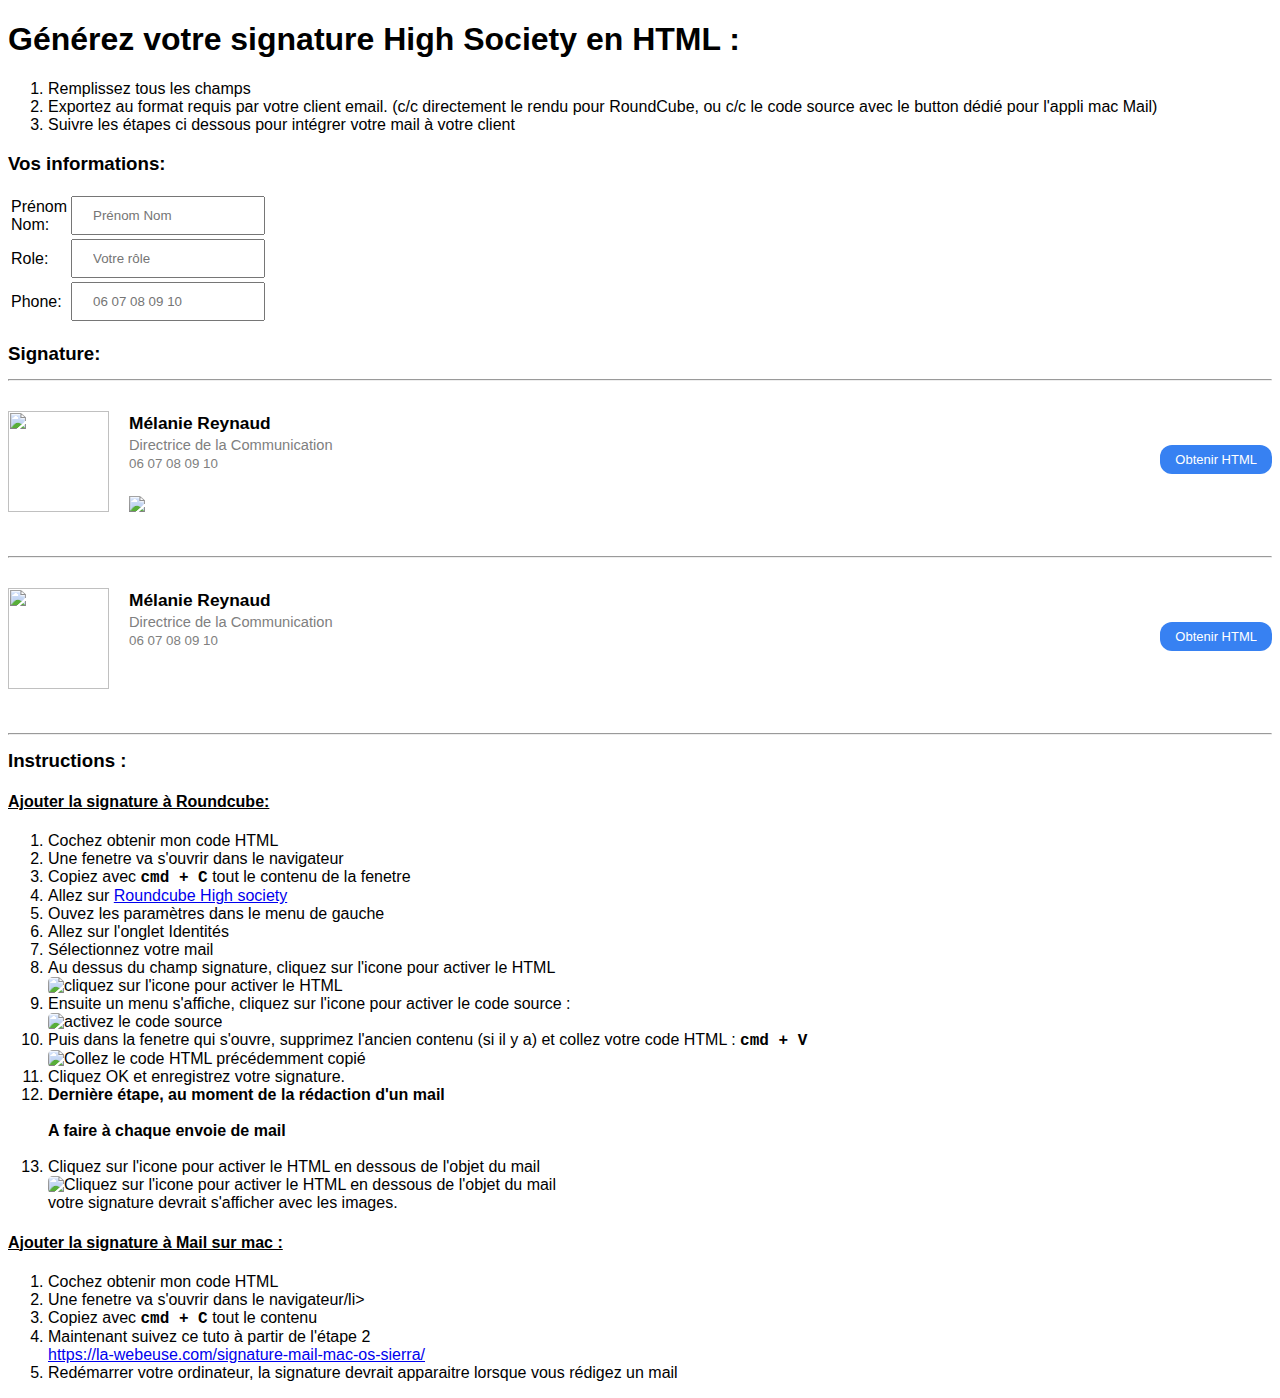
==== commit c4ff9c11: "modif title" ====
--- a/index.html
+++ b/index.html
@@ -21,7 +21,7 @@
 
 
   <div>
-    <h1>Générez votre signature High Society:</h1>
+    <h1>Générez votre signature High Society en HTML :</h1>
     <ol>
       <li>Remplissez tous les champs</li>
       <li>Exportez au format requis par votre client email. (c/c directement le rendu pour RoundCube, ou c/c le code
@@ -40,7 +40,7 @@
             <label for='Nom'>Prénom Nom:</label>
           </td>
           <td>
-            <input id='name' placeholder='Prénom Nom'></input>
+            <input id='name' placeholder='Prénom Nom' onKeyUp="addText(this)"></input>
           </td>
         </tr>
         <tr>
@@ -48,7 +48,7 @@
             <label for='position'>Role:</label>
           </td>
           <td>
-            <input id='position' placeholder='Votre rôle'></input>
+            <input id='position' placeholder='Votre rôle' onKeyUp="addText(this)"></input>
           </td>
         </tr>
         <tr>
@@ -56,7 +56,7 @@
             <label for='phone'>Phone:</label>
           </td>
           <td>
-            <input id='phone' placeholder='06 07 08 09 10'></input>
+            <input id='phone' placeholder='06 07 08 09 10' onKeyUp="addText(this)"></input>
           </td>
         </tr>
         <!--    <tr>
@@ -76,10 +76,9 @@
   <hr>
 
   <div class='controls' data-sig='signature_1'>
-    <button class='select'>Selectionnez </button><br>
-
-    <input type="checkbox" id="get" name="get" onchange="getFunction()" />
-    <label for="get">Obtenir mon Code HTML</label>
+    <button class='select' onclick="getFunction()">Obtenir HTML </button><br>
+
+
     <!-- <button class='select' onchange="getFunction()">Copy</button><br> -->
 
   </div>
@@ -94,7 +93,7 @@
                 style="font-size: 13pt;"><span class="name"
                   style="line-height: 19pt; font-weight: bold; color: black;"><strong>Mélanie
                     Reynaud</strong> </span>&nbsp;</span><br><span class="position"
-                style="color: #808080; font-size: 11pt; line-height: 13pt">Directrice de la communication
+                style="color: #808080; font-size: 11pt; line-height: 13pt">Directrice de la Communication
               </span><br><span class="phone"
                 style="font-size: 10pt; font-family: Arial; line-height: 13pt; color: #808080">06 07 08 09 10</span>
               <table style="width: 144px; height: 39px" border="0" cellspacing="0" cellpadding="0">
@@ -126,10 +125,8 @@
   </div>
   <hr>
   <div class='controls' data-sig='signature_2'>
-    <button class='select'>Selectionnez</button><br>
-
-    <input type="checkbox" id="getlogican" name="getlogican" onchange="getLogican()" />
-    <label for="getlogican">Obtenir mon Code HTML</label>
+    <button class='select' onclick="getFunction()">Obtenir HTML</button><br>
+
     <!-- <button class='select' onchange="getFunction()">Copy</button><br> -->
 
   </div>
@@ -144,7 +141,7 @@
                 style="font-size: 13pt"><span class="name"
                   style="line-height: 19pt; font-weight: bold;  color: black;"><strong>Mélanie
                     Reynaud</strong> </span>&nbsp;</span><br><span class="position"
-                style="color: #808080; font-size: 11pt; line-height: 13pt">Directrice de la communication
+                style="color: #808080; font-size: 11pt; line-height: 13pt">Directrice de la Communication
               </span><br><span class="phone"
                 style="font-size: 10pt; font-family: Arial; line-height: 13pt; color: #808080">06 07 08 09 10</span>
               <table style="width: 144px; height: 39px" border="0" cellspacing="0" cellpadding="0">
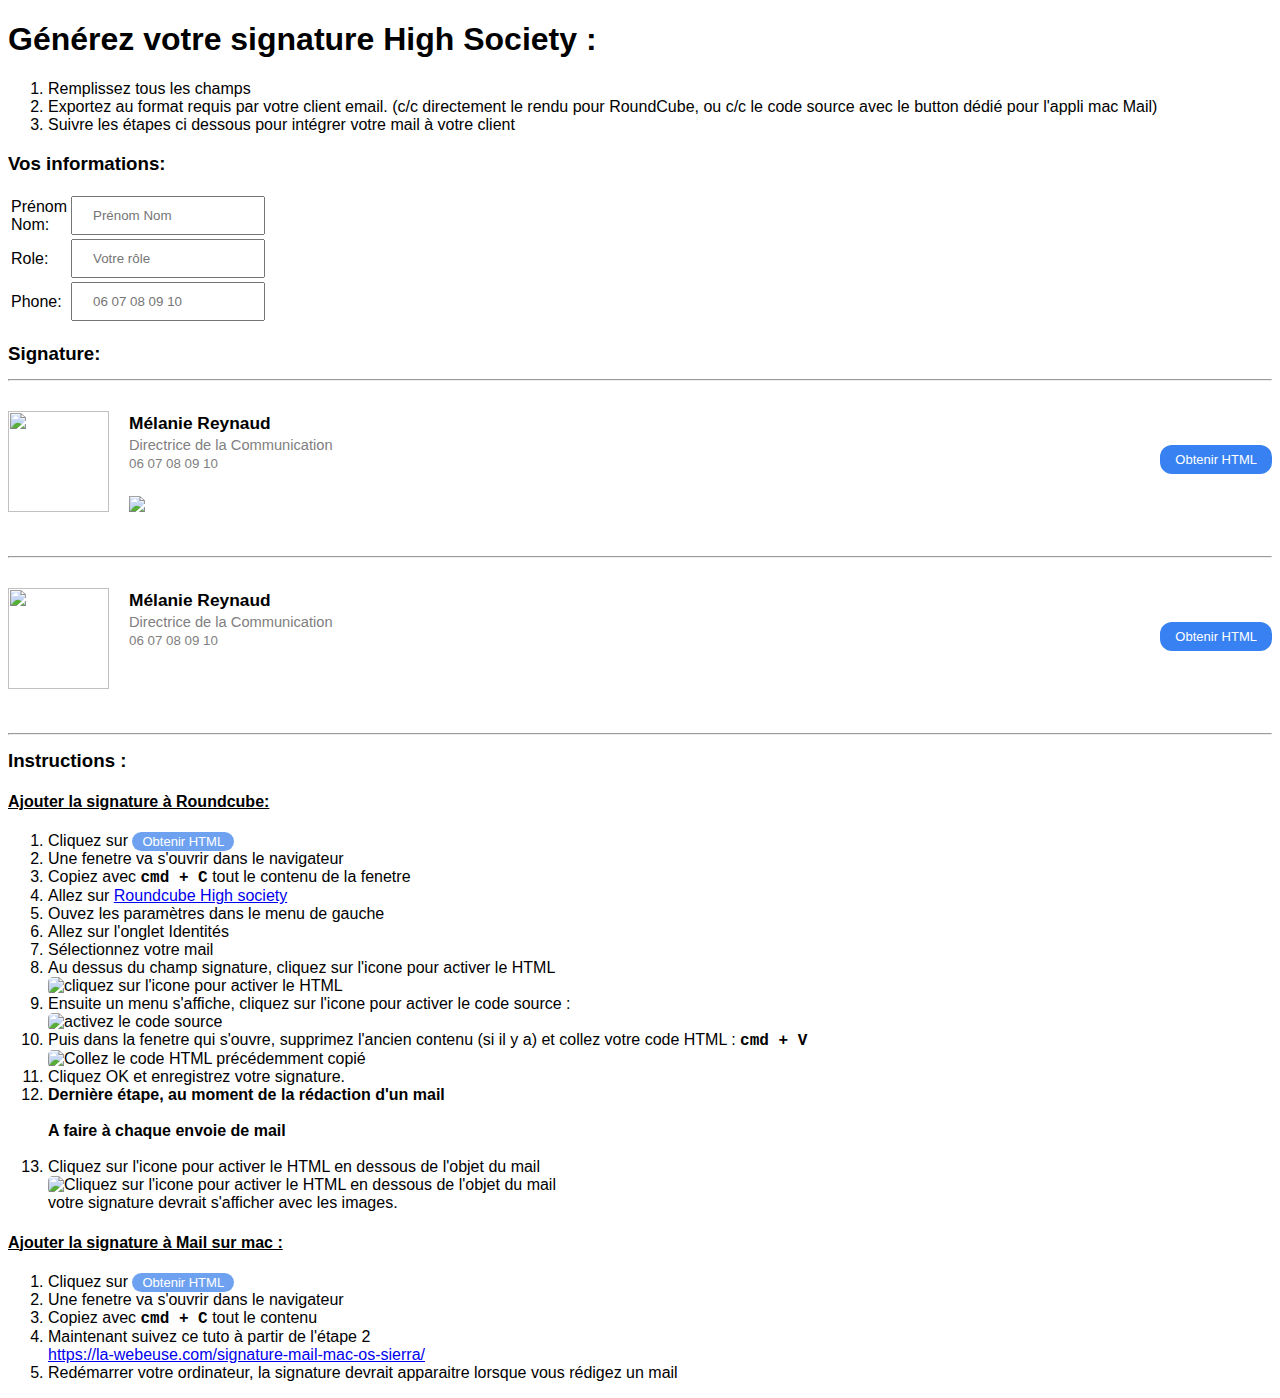
==== commit cabdf88e: "force good case for name" ====
--- a/index.html
+++ b/index.html
@@ -21,7 +21,7 @@
 
 
   <div>
-    <h1>Générez votre signature High Society en HTML :</h1>
+    <h1>Générez votre signature High Society :</h1>
     <ol>
       <li>Remplissez tous les champs</li>
       <li>Exportez au format requis par votre client email. (c/c directement le rendu pour RoundCube, ou c/c le code
@@ -239,7 +239,8 @@
     <div class='instructions'>
       <ol>
 
-        <li>Cochez obtenir mon code HTML </li>
+        <li>Cliquez sur <span class='butest'>Obtenir HTML </span><br>
+        </li>
         <li>Une fenetre va s'ouvrir dans le navigateur</li>
         <li>Copiez avec <code>cmd + C</code> tout le contenu de la fenetre</li>
         <li>Allez sur <a href="https://mail.highsociety.fr/">Roundcube High society</a></li>
@@ -326,8 +327,8 @@
       <div>
         <ol>
 
-          <li>Cochez obtenir mon code HTML </li>
-          <li>Une fenetre va s'ouvrir dans le navigateur/li>
+          <li>Cliquez sur <span class='butest'>Obtenir HTML </span><br>
+          <li>Une fenetre va s'ouvrir dans le navigateur</li>
           <li>Copiez avec <code>cmd + C</code> tout le contenu</li>
           <li>Maintenant suivez ce tuto à partir de l'étape 2</li>
           <a
--- a/style.css
+++ b/style.css
@@ -60,6 +60,17 @@
 	padding: 7px 15px;
 	text-decoration: none;
 }
+.butest {
+	border-radius: 12px;
+
+	border: none;
+	background: #6ea2f0;
+	color: #fff;
+	font-family: Helvetica;
+	font-size: 13px;
+	padding: 2px 10px;
+	text-decoration: none;
+}
 
 .controls a {
 	background: green;
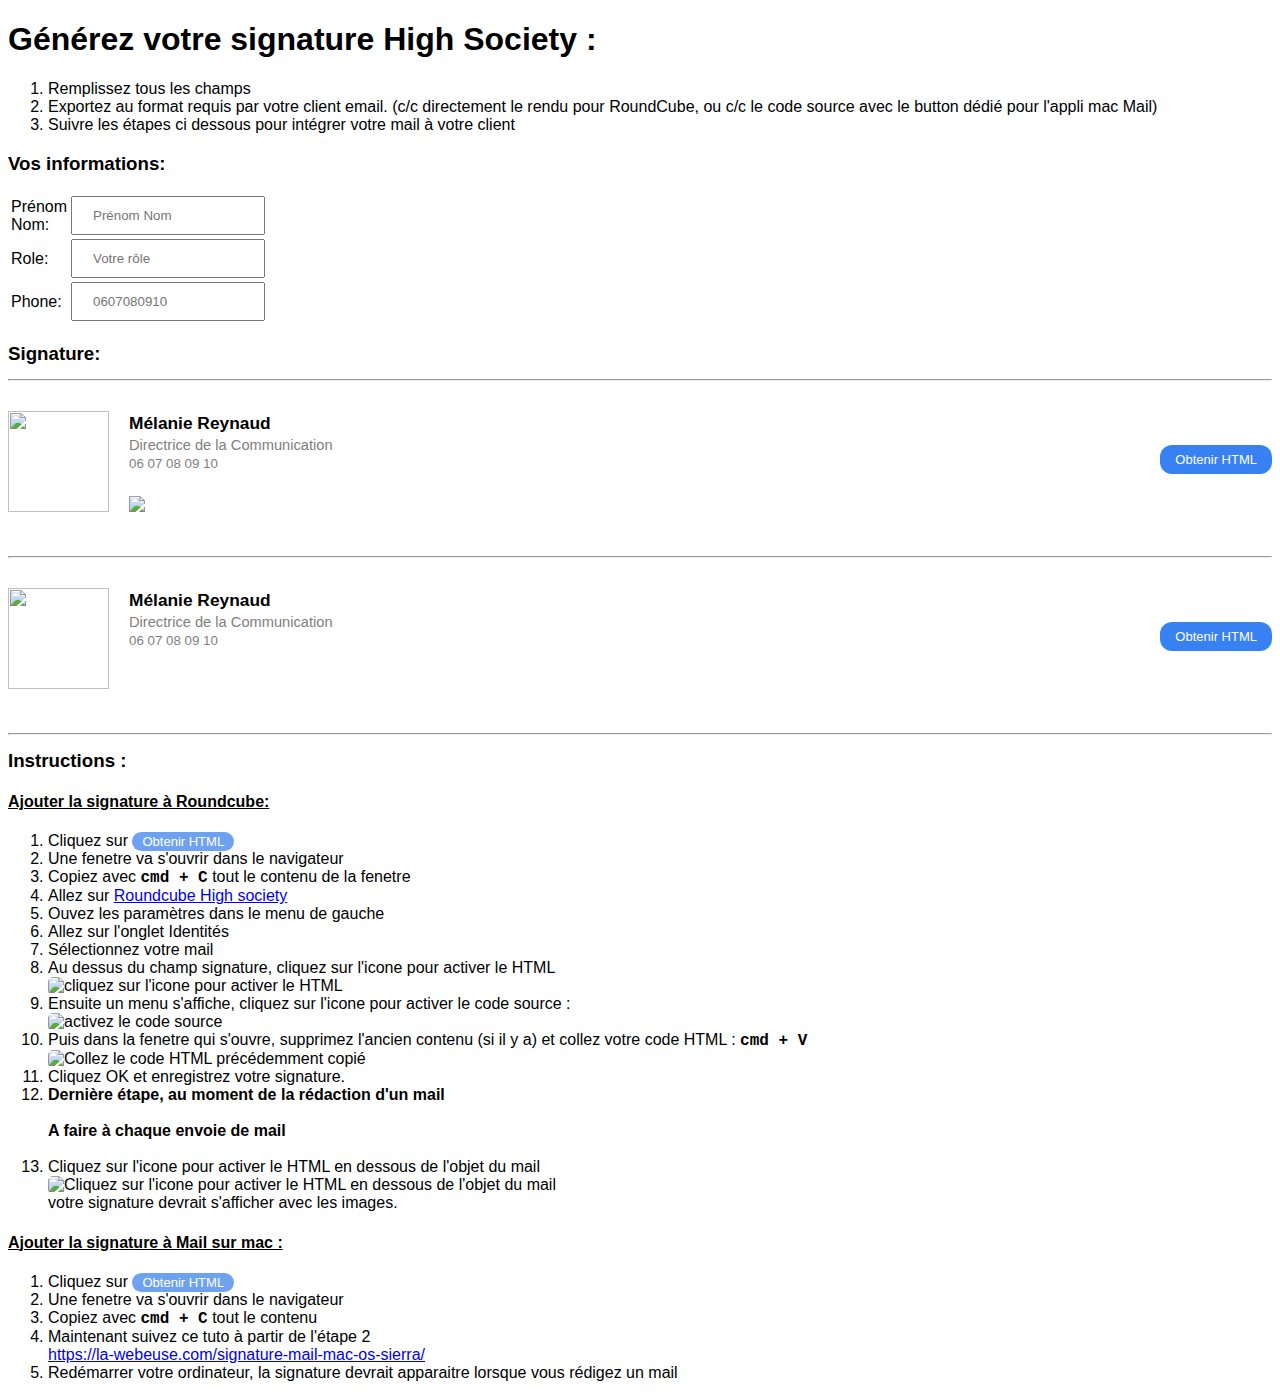
==== commit 7795d316: "regex to check phone number" ====
--- a/index.html
+++ b/index.html
@@ -56,7 +56,7 @@
             <label for='phone'>Phone:</label>
           </td>
           <td>
-            <input id='phone' placeholder='06 07 08 09 10' onKeyUp="addText(this)"></input>
+            <input id='phone' type="tel" placeholder='0607080910' onKeyUp="addText(this)"></input>
           </td>
         </tr>
         <!--    <tr>
